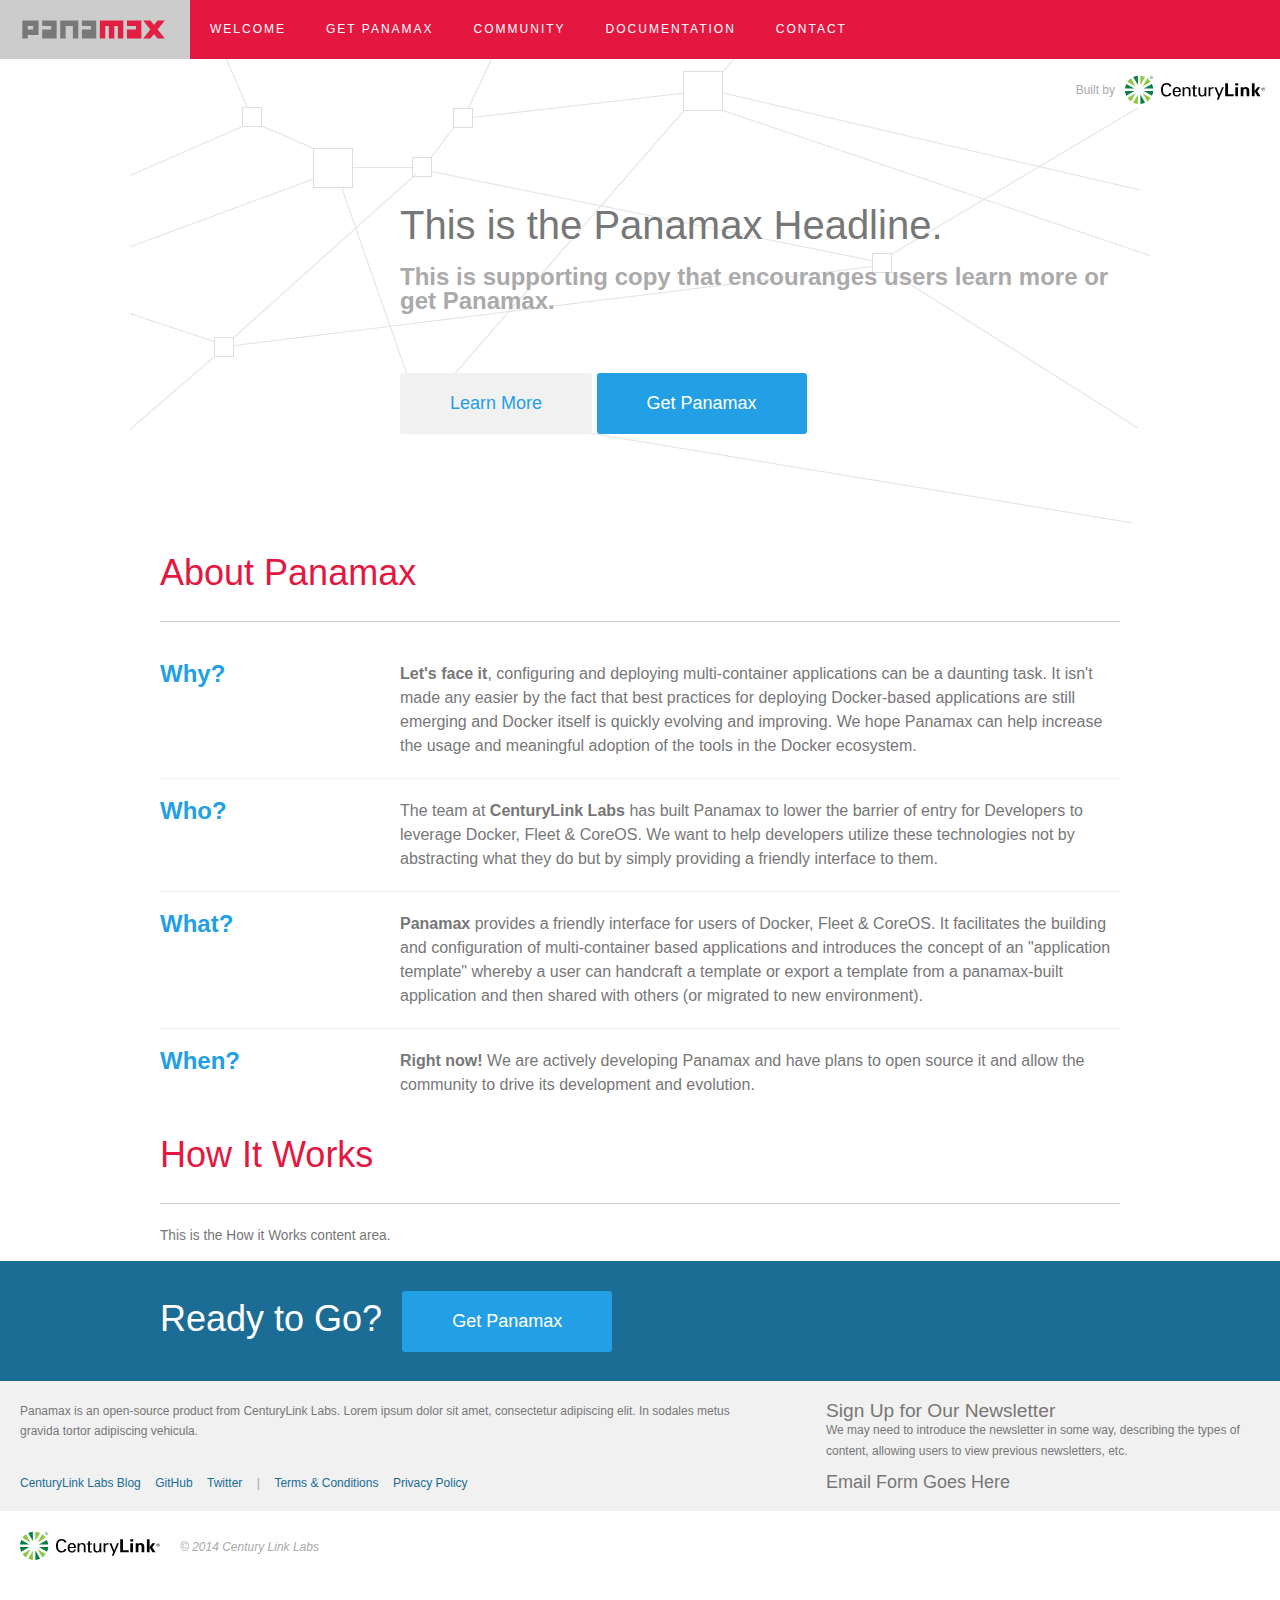
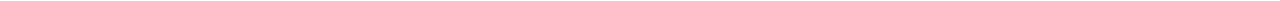
==== index.html @ 25b8a83a "Adding files" ====
<!DOCTYPE html>
<html>
  <head>
    <title>Panamax</title>
    <link href="assets/stylesheets/reset.css" media="all" rel="stylesheet" />
    <link href="assets/stylesheets/typography.css" media="all" rel="stylesheet" />
    <link href="assets/stylesheets/main.css" media="all" rel="stylesheet" />
    <link href="http://www.centurylinklabs.com/images/favicon.ico" rel="shortcut icon" type="image/vnd.microsoft.icon" />
  </head>
  <body id="home">
    <header>
      <h1 class='panamax-logo'>
        <a href="content.html" title="Home">Panamax</a>
      </h1>
      <nav>
        <ul>
          <li class='welcome'><a href="#">Welcome</a></li>
          <li class='get-panamax'><a href="#">Get Panamax</a></li>
          <li class='community'><a href="#">Community</a></li>
          <li class='documentation'><a href="#">Documentation</a></li>
          <li class='contact'><a href="#">Contact</a></li>
        </ul>
      </nav>
    </header>
    <cite class='built-by'>
      <span>Built by</span>
      <h2>Century Link</h2>
    </cite>
    <main>
      
      <div id="hero">
        <h1>This is the Panamax Headline.</h1>
        <h2>This is supporting copy that encouranges users learn more or get Panamax.</h2>
        <button class="button-secondary">Learn More</button>
        <button class="button-primary">Get Panamax</button>
      </div> <!-- /Hero -->

      <div id="about-panamax">
        <h2 class="home-heading">About Panamax</h2>
        <dl>
          <dt>Why?</dt>
          <dd><strong>Let&apos;s face it</strong>, configuring and deploying multi-container applications can be a daunting task. It isn&apos;t made any easier by the fact that best practices for deploying Docker-based applications are still emerging and Docker itself is quickly evolving and improving. We hope Panamax can help increase the usage and meaningful adoption of the tools in the Docker ecosystem.</dd>
          <dt>Who?</dt>
          <dd>The team at <strong>CenturyLink Labs</strong> has built Panamax to lower the barrier of entry for Developers to leverage Docker, Fleet &amp; CoreOS. We want to help developers utilize these technologies not by abstracting what they do but by simply providing a friendly interface to them.</dd>
          <dt>What?</dt>
          <dd><strong>Panamax</strong> provides a friendly interface for users of Docker, Fleet &amp; CoreOS. It facilitates the building and configuration of multi&dash;container based applications and introduces the concept of an &quot;application template&quot; whereby a user can handcraft a template or export a template from a panamax&dash;built application and then shared with others (or migrated to new environment). </dd>
          <dt>When?</dt>
          <dd><strong>Right now!</strong> We are actively developing Panamax and have plans to open source it and allow the community to drive its development and evolution.</dd>
        </dl>
      </div> <!-- /About -->

      <div id="how-it-works">
        <h2 class="home-heading">How It Works</h2>
        <p>This is the How it Works content area.</p>
      </div> <!-- /How it Works -->
    
    </main> <!-- /Main -->

    <div id="get-panamax">
      <div class="inner">
        <h2 class="get-panamax-heading">Ready to Go?</h2>
        <button class="button-primary">Get Panamax</button>
      </div>
    </div> <!-- /Get Panamax -->

    <footer>
      <div id="footer-top">
        <div id="footer-info">
        <p>Panamax is an open-source product from CenturyLink Labs. Lorem ipsum dolor sit amet, consectetur adipiscing elit. In sodales metus gravida tortor adipiscing vehicula. </p>
        <ul>
          <li><a href="#">CenturyLink Labs Blog</a></li>
          <li><a href="#">GitHub</a></li>
          <li><a href="#">Twitter</a></li>
          <li class="list-divider">|</li>
          <li><a href="#">Terms &amp; Conditions</a></li>
          <li><a href="#">Privacy Policy</a></li>
        </ul>
        </div>
        <div id="email-newsletter">
          <h4>Sign Up for Our Newsletter</h4>
          <p>We may need to introduce the newsletter in some way, describing the types of content, allowing users to view previous newsletters, etc.</p>
          <h5>Email Form Goes Here</h5>
        </div>
        <div class="clear"></div>
      </div> <!-- /footer-top -->
      <div id="footer-bottom">
        <p class="microcopy">&copy; 2014 Century Link Labs</p>
      </div>
    </footer>

  </body>
</html>
---- assets/stylesheets/typography.css ----
h1 {
  font-size: 2.5em;
  font-weight: 200;
  border-bottom: #CCC 1px solid;
}

h2 {
  font-size: 1.3em;
  font-weight: 800;
}

h3 {
  font-size: 1.2em;
  font-weight: 800;
}

h4 {
  font-size: 1.2em;
  font-weight: 400;
}

h5 {
  font-size: 1.125em;
  font-weight: 400;
}

h6 {
  font-size: 0.929em;
  font-weight: 400;
}

p {
  font-size: 0.857em;
  padding: 0 0 1em 0;
  line-height: 1.7em;
}

a {
  color: #186D95;
  cursor: pointer;
}

strong {
  font-weight: bold;
}

.microcopy {
  color: #aaa;
  font-style: italic;
}
---- assets/stylesheets/main.css ----
/*@import 'ctl_base_ui/colors';
@import 'ctl_base_ui/mixins';
@import 'ctl_base_ui/icons';*/

body {
  font-family: "Helvetica Neue", Helvetica, Arial, sans-serif;
  font-size: 100%;
  color: #777;
  
}

  body#home {
    background: url('../images/bg_hero.png') top no-repeat;
  }
  body#content {
    /*Need to fade the bg to 50% opacity*/
  }

/*SPECIAL CLASSES*/
.float-left {
  float: left;
  margin: 0px 20px 20px 0px;
}
.float-right {
  float: right;
  margin: 0px 0px 20px 20px;
}
.clear {
  clear: both;
}

.inner {
  width: 960px;
  clear: both;
  margin: 0 auto;
}

main {
  clear: both;
  width: 960px;
  margin: 0 auto;
}

.list-divider {
  color: #AAA;
  margin: 0px 10px;
}

hr {
  border: 4px solid #f1f1f1;
  margin-bottom: 20px;
}

/*BUTTONS + ANCHORS*/

.button-primary,
.button-secondary {
  display: inline-block;
  border-radius: 3px;
  border: 0;
  min-width: 10em;
  padding: 20px 50px 20px;
  font-size: 18px;
  font-weight: 100;
  text-align: center;
  cursor: pointer;
}
  .button-primary:hover,
  .button-secondary:hover {
    transition: background-color 0.25s ease;
  }
  .button-primary:focus,
  .button-secondary:focus {
    outline: none;
  }

.button-primary {
  background: #229fe5;
  color: #FFF;
}
  .button-primary:hover {
    background: #186D95;
  }

.button-secondary {
  color: #229fe5;
  background: #f1f1f1;
}
  .button-secondary:hover {
    background: #AAA;
    color: #FFF;
  }

  p a:hover {
    color: #229fe5;
  }

/*SPECIAL TYPOGRAPHY*/

h2 {
  color: #E41741;
  font-size: 36px;
  font-weight: 200;
  border-bottom: 1px solid #CCC;
  padding-bottom: 30px;
  margin: 20px 0px;
}

h3 {
  font-size: 24px;
  color: #229fe5;
  border-bottom: 1px solid #CCC;
  padding-bottom: 20px;
  margin: 20px 0px;
}

blockquote {
  color: #1B6C94;
  font-size: 18px;
  line-height: 28px;
  font-weight: bold;
  font-style: italic;
  margin: 0px 0px 20px 0px;
  padding-left: 60px;
}

pre {
  border: 1px solid #CCC;
  background: #f1f1f1;
  padding: 20px;
  margin-bottom: 20px;
}
  pre code {
    word-wrap: break-word;
  }

/*HEADER + NAV*/

header {
  background: #E41741;
  width: 100%;
  height: 59px;
  overflow: hidden;
  margin-bottom: 10px;
  position: fixed;
}

  header h1 {
    border: none;
    float: left;
    padding: 0;
    margin: 0;
  }

    h1.panamax-logo {
      /*background: #f1f1f1;*/
    }

      h1.panamax-logo a {
        overflow: hidden;
        white-space: nowrap;
        text-indent: 100%;
        background: url('../images/pmx_logo.svg') no-repeat center center #f1f1f1;
        background-size: 148px 19px;
        width: 190px;
        display: block;
        height: 59px;
        -moz-box-sizing: border-box;
        -webkit-box-sizing: border-box;
        box-sizing: border-box;
      }
        h1.panamax-logo a:hover {
          background-color: #CCC;
          transition: background-color 0.25s ease;
        }

  nav {
    float: left;
  }

    nav ul li {
      float: left;
      text-transform: uppercase;
      font-weight: 400;
    }

      nav ul li a {
        color: #FFF;
        display: block;
        padding: 10px 20px 10px 20px;
        line-height: 39px;
        text-decoration: none;
        position: relative;
        font-size: 12px;
        letter-spacing: 2px;
      }

        nav ul li a:hover {
          background-color: #FF1441;
          transition: background-color 0.25s ease;
        }

/*CENTURYLINK LOGO*/

cite.built-by {
  float: right;
  margin: 75px 15px 0px 0px;
}

  cite.built-by span {
    float: left;
    line-height: 30px;
    height: 30px;
    margin-right: 10px;
    font-size: 12px;
    color: #AAA;
  }

  cite.built-by h2 {
    border-bottom: none;
    margin: 0;
    padding: 0;
    overflow: hidden;
    white-space: nowrap;
    text-indent: 100%;
    float: left;
    height: 30px;
    width: 140px;
    background: url('../images/ctl_logo_base.svg') no-repeat;
    background-size: 140px 30px;
    background-position: center left;
  }

/*HERO AREA*/

#hero {
  margin-left: 240px;
  height: 330px;
  padding-top: 100px;
}
  #hero h1 {
    border-bottom: none;
    margin-bottom: 20px;
  }

  #hero h2 {
    font-size: 24px;
    font-weight: bold;
    color: #AAA;
    border-bottom: none;
    margin-bottom: 30px;
  }

/*ABOUT PANAMAX*/

#about-panamax {
  
}
  #about-panamax dl {

  }
    #about-panamax dl dt {
      color: #229fe5;
      font-weight: bold;
      font-size: 24px;
      float: left;
      margin-top: 20px;
    }
    #about-panamax dl dd {
      font-size: 16px;
      line-height: 24px;
      padding: 20px 0px 20px 240px;
      border-bottom: 1px solid #f1f1f1;
    }
      #about-panamax dl dd:last-child {
        border-bottom: none;
      }

/*BASIC CONTENT STYLES*/

.content-area {
  margin-left: 160px;
}

.section-summary {
  border-bottom: 1px solid #f1f1f1;
  margin-bottom: 30px;
}
  .section-summary p {
    font-size: 24px;
    line-height: 38px;
    padding: 0px 0px 0px 20px;
    margin-bottom: 30px;
    color: #AAA;
    border-left: 10px solid #E41741;
  }
  .section-summary a {
    color: #777;
    text-decoration: none;
  }
    .section-summary a:hover {
      color: #AAA;
      border-bottom: 1px solid #CCC;
    }

.content-area ul,
.content-area ol {
  margin-bottom: 30px;
}

  .content-area li {
    margin-bottom: 10px;
  }
  .content-area ul li {
    list-style: disc;
    list-style-position: inside;
  }
  .content-area ol li {
    list-style: decimal;
    list-style-position: inside;
  }
.content-area img {
  background: #f1f1f1;
  border: 1px solid #CCC;
  padding: 10px;
}


/*GET PANAMAX*/

#get-panamax {
  background: #1C6D95;
  height: 80px;
  padding: 20px 0px;
}
  h2.get-panamax-heading {
    color: #FFF;
    /*line-height: 120px;*/
    border-bottom: none;
    font-size: 36px;
    font-weight: 200;
    /*padding-bottom: 30px;*/
    margin: 20px 0px;
    float: left;
  }
  #get-panamax .button-primary {
    margin: 10px 0px 0px 20px;
  }
    #get-panamax .button-primary:hover {
    color: #229fe5;
    background: #f1f1f1;
  }

/*FOOTER*/

footer {
  
}
  #footer-top {
    background: #f1f1f1;
    padding: 20px;
  }
    #footer-top p {
        font-size: 12px;
      }
    #footer-info {
      width: 60%;
      float: left;
    }
      #footer-info p {
        margin-bottom: 20px;
      }
      #footer-top li {
        display: inline;
        margin: 0px 10px 0px 0px;
        font-size: 12px;
      }
        #footer-top li a {
          text-decoration: none;
        }
          #footer-top li a:hover {
            text-decoration: underline;
          }
    #email-newsletter {
      width: 35%;
      float: right;
    }
  #footer-bottom {
    height: 70px;
    padding: 20px 20px 0px 40px;
    background: url('../images/ctl_logo_base.svg') 20px 20px no-repeat #FFF;
    background-size: 140px 30px;
  }
    #footer-bottom .microcopy {
      margin: 6px 0px 0px 140px;
      font-size: 12px;
    }
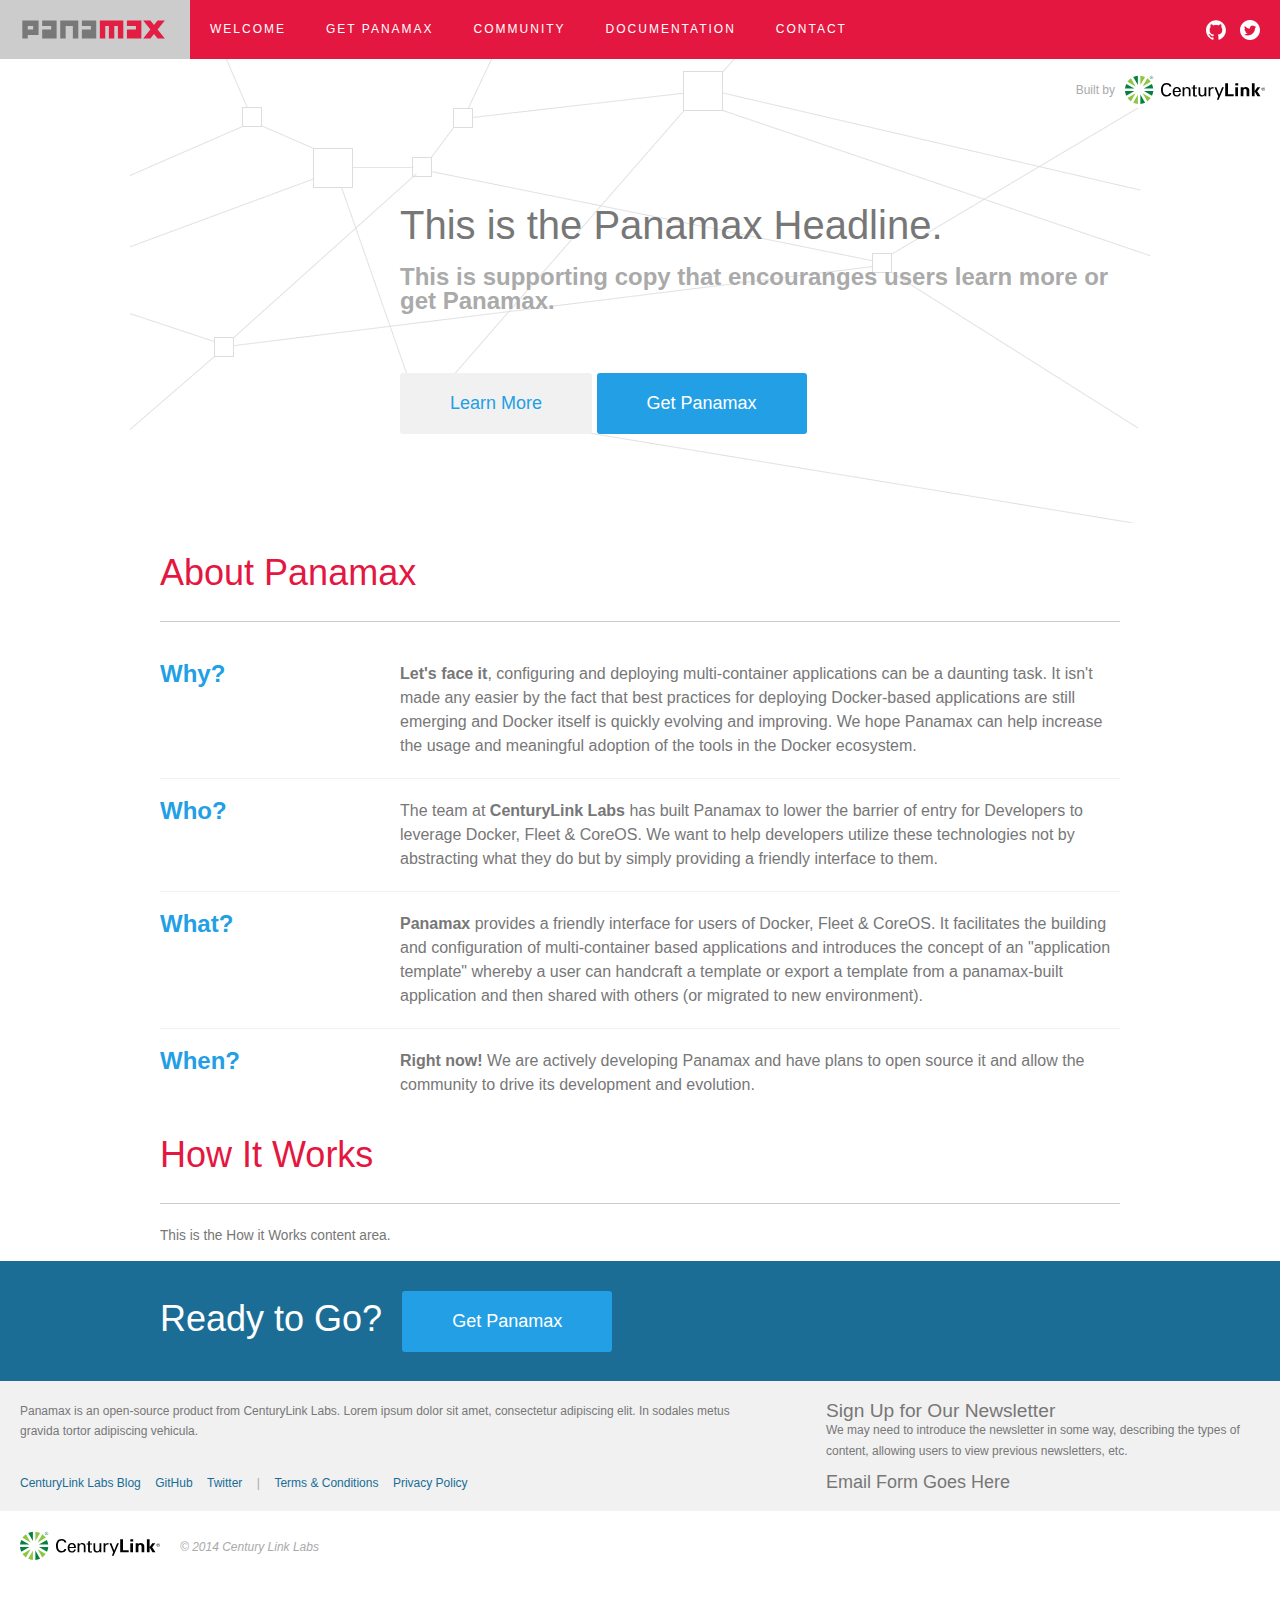
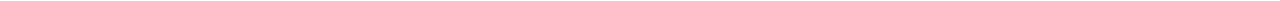
==== commit 2588485a: "Social icons added to header." ====
--- a/index.html
+++ b/index.html
@@ -22,6 +22,10 @@
           <li class='contact'><a href="#">Contact</a></li>
         </ul>
       </nav>
+      <div id="social-icons">
+        <a href="http://github.com" target="_blank" title="Fork Us on GitHub"><img src="assets/images/logo_github_white.svg" alt="GitHub"/></a>
+        <a href="http://twitter.com" target="_blank" title="Follow Us on Twitter"><img src="assets/images/logo_twitter_white.svg" alt="Twitter"/></a>
+      </div> <!-- /social icons -->
     </header>
     <cite class='built-by'>
       <span>Built by</span>
--- a/assets/stylesheets/main.css
+++ b/assets/stylesheets/main.css
@@ -199,6 +199,15 @@
           background-color: #FF1441;
           transition: background-color 0.25s ease;
         }
+  #social-icons {
+    float: right;
+    padding: 20px 10px 20px 0px;
+  }
+    #social-icons img {
+      width: 20px;
+      height: 20px;
+      margin-right: 10px;
+    }
 
 /*CENTURYLINK LOGO*/
 
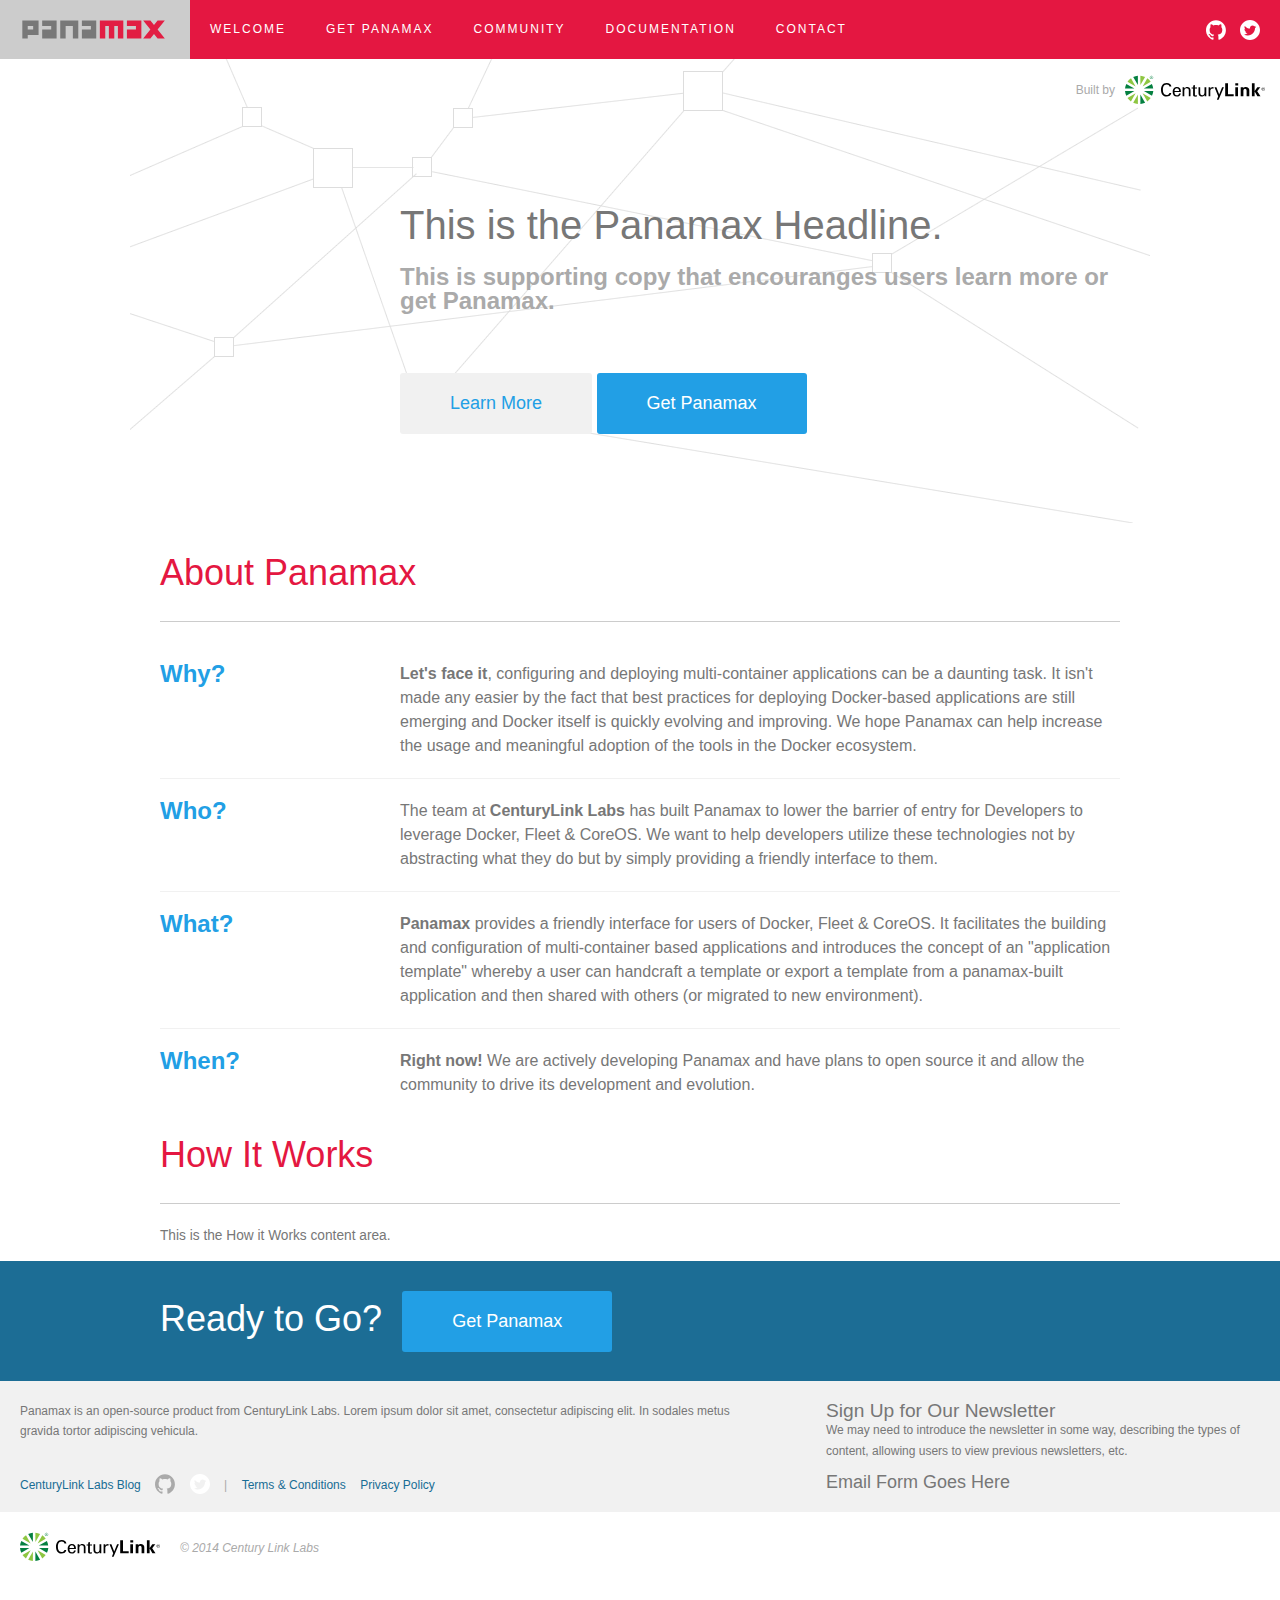
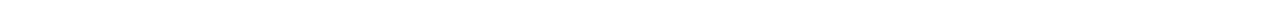
==== commit bcd73011: "Footer social icons" ====
--- a/index.html
+++ b/index.html
@@ -74,8 +74,8 @@
         <p>Panamax is an open-source product from CenturyLink Labs. Lorem ipsum dolor sit amet, consectetur adipiscing elit. In sodales metus gravida tortor adipiscing vehicula. </p>
         <ul>
           <li><a href="#">CenturyLink Labs Blog</a></li>
-          <li><a href="#">GitHub</a></li>
-          <li><a href="#">Twitter</a></li>
+          <li><a href="http://github.com" target="_blank" title="Fork Us on GitHub"><img src="assets/images/logo_github_grey.svg" alt="GitHub" id="logo-github"/></a></li>
+          <li><a href="http://twitter.com" target="_blank" title="Follow Us on Twitter"><img src="assets/images/logo_twitter_grey.svg" alt="Twitter" id="logo-twitter"/></a></li>
           <li class="list-divider">|</li>
           <li><a href="#">Terms &amp; Conditions</a></li>
           <li><a href="#">Privacy Policy</a></li>
--- a/assets/stylesheets/main.css
+++ b/assets/stylesheets/main.css
@@ -376,6 +376,11 @@
       width: 60%;
       float: left;
     }
+      #footer-info img {
+        width: 20px;
+        height: 20px;
+        margin-bottom: -5px;
+      }
       #footer-info p {
         margin-bottom: 20px;
       }
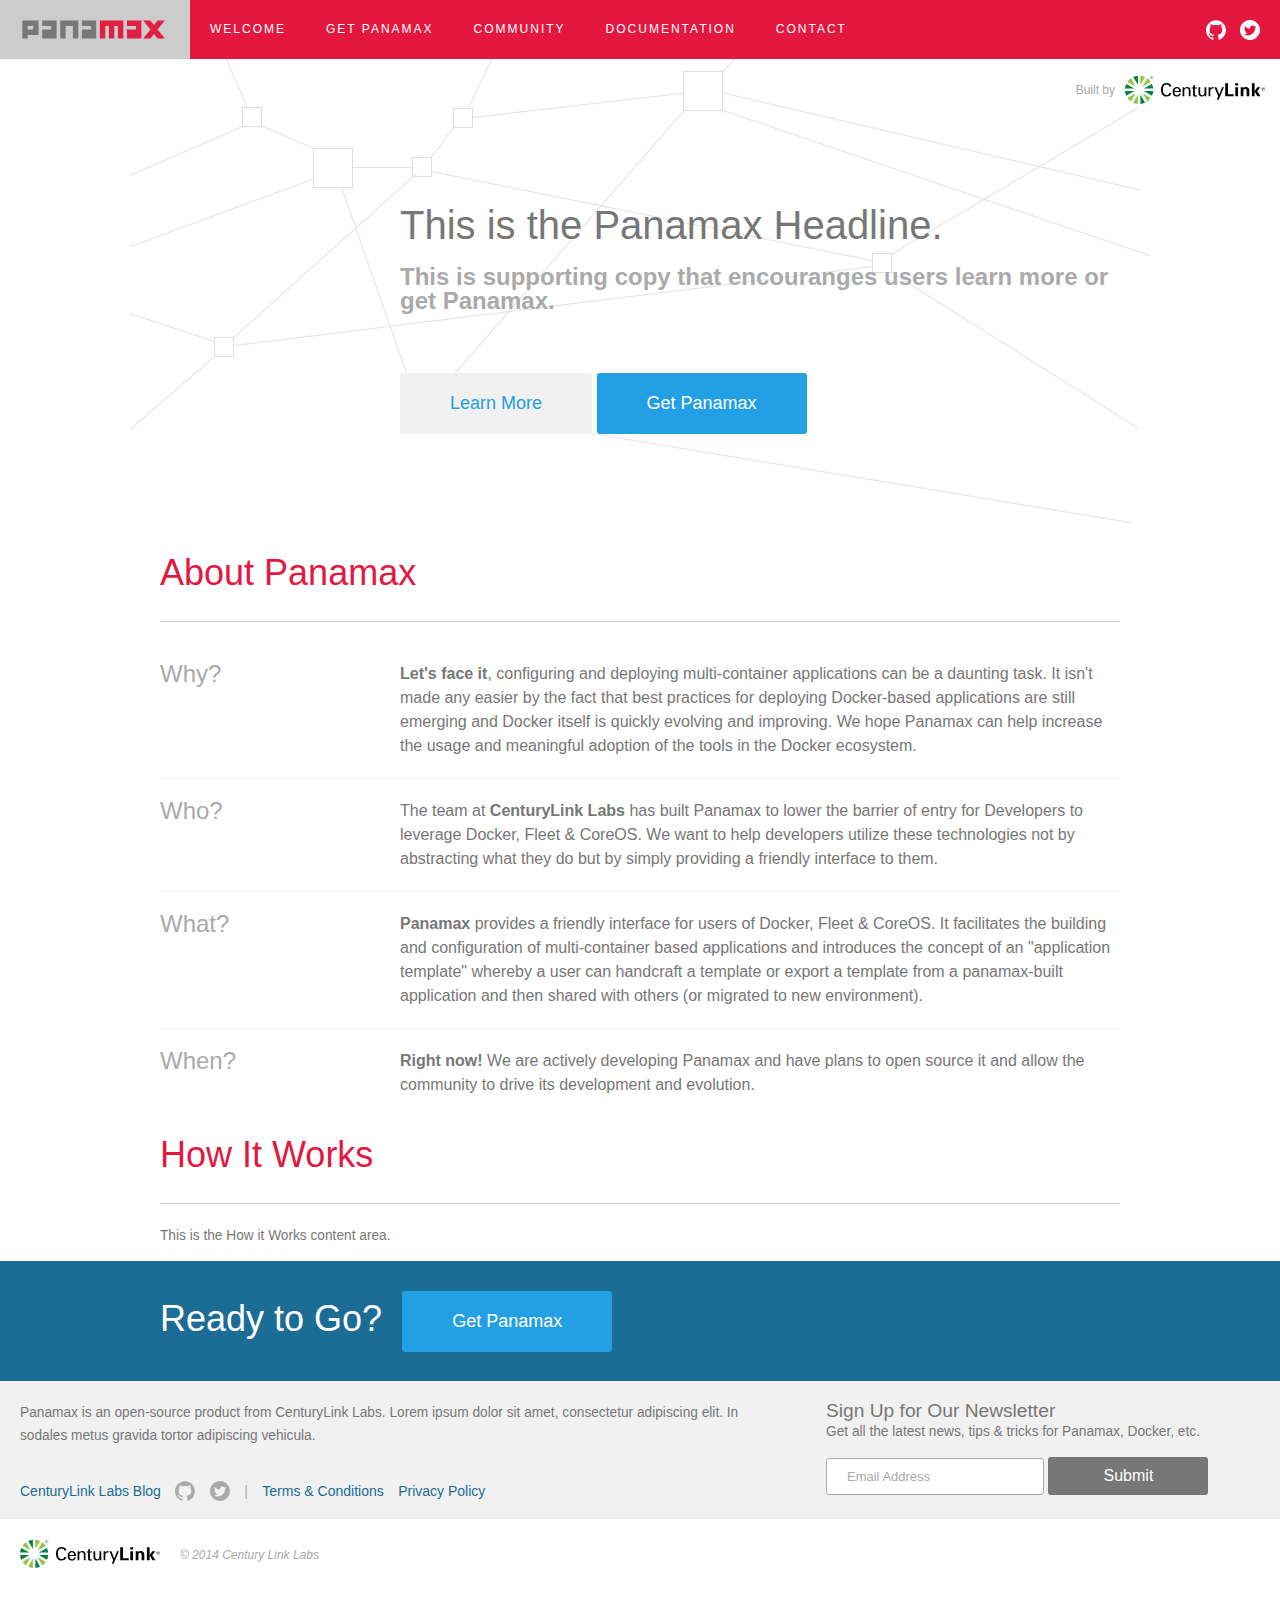
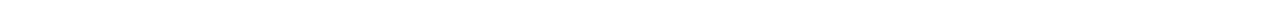
==== commit 9c9f8e4b: "Email newsletter element" ====
--- a/index.html
+++ b/index.html
@@ -41,7 +41,7 @@
       </div> <!-- /Hero -->
 
       <div id="about-panamax">
-        <h2 class="home-heading">About Panamax</h2>
+        <h2>About Panamax</h2>
         <dl>
           <dt>Why?</dt>
           <dd><strong>Let&apos;s face it</strong>, configuring and deploying multi-container applications can be a daunting task. It isn&apos;t made any easier by the fact that best practices for deploying Docker-based applications are still emerging and Docker itself is quickly evolving and improving. We hope Panamax can help increase the usage and meaningful adoption of the tools in the Docker ecosystem.</dd>
@@ -55,7 +55,7 @@
       </div> <!-- /About -->
 
       <div id="how-it-works">
-        <h2 class="home-heading">How It Works</h2>
+        <h2>How It Works</h2>
         <p>This is the How it Works content area.</p>
       </div> <!-- /How it Works -->
     
@@ -83,8 +83,11 @@
         </div>
         <div id="email-newsletter">
           <h4>Sign Up for Our Newsletter</h4>
-          <p>We may need to introduce the newsletter in some way, describing the types of content, allowing users to view previous newsletters, etc.</p>
-          <h5>Email Form Goes Here</h5>
+          <p>Get all the latest news, tips &amp; tricks for Panamax, Docker, etc.</p>
+          <form name="input" action="#" method="get">
+            <input type="text" class="email-form" name="user" value="Email Address">
+            <input type="submit" value="Submit" class="button-secondary">
+          </form>
         </div>
         <div class="clear"></div>
       </div> <!-- /footer-top -->
--- a/assets/stylesheets/typography.css
+++ b/assets/stylesheets/typography.css
@@ -44,6 +44,10 @@
   font-weight: bold;
 }
 
+li {
+  font-size: 0.875em;
+}
+
 .microcopy {
   color: #aaa;
   font-style: italic;
--- a/assets/stylesheets/main.css
+++ b/assets/stylesheets/main.css
@@ -12,7 +12,7 @@
   body#home {
     background: url('../images/bg_hero.png') top no-repeat;
   }
-  body#content {
+  body.content {
     /*Need to fade the bg to 50% opacity*/
   }
 
@@ -133,6 +133,15 @@
   pre code {
     word-wrap: break-word;
   }
+
+/*FORMS*/
+
+input {
+  padding: 10px;
+  font-size: 13px;
+  border: 1px solid #AAA;
+  color: #AAA;
+}
 
 /*HEADER + NAV*/
 
@@ -269,8 +278,8 @@
 
   }
     #about-panamax dl dt {
-      color: #229fe5;
-      font-weight: bold;
+      color: #AAA;
+      font-weight: 200;
       font-size: 24px;
       float: left;
       margin-top: 20px;
@@ -288,7 +297,7 @@
 /*BASIC CONTENT STYLES*/
 
 .content-area {
-  margin-left: 160px;
+  margin: 0px 0px 30px 160px;
 }
 
 .section-summary {
@@ -335,9 +344,132 @@
 }
 
 
-/*GET PANAMAX*/
+.two-column {
+  width: 420px;
+  float: left;
+  margin-right: 15px;
+}
+  .two-column:last-child {
+    margin-right: 0px;
+  }
+.three-column {
+  width: 310px;
+  float: left;
+  margin-right: 15px;
+}
+  .three-column:last-child {
+    margin-right: 0px;
+  }
+.four-column {
+
+}
+
+/*BLOG ENTRIES*/
+
+.post-metadata {
+  text-align: right;
+}
+  .post-metadata p {
+    color: #AAA;
+  }
+    .post-metadata a {
+      color: #777;
+      text-decoration: none;
+    }
+      .post-metadata a:hover {
+        color: #AAA;
+        text-decoration: underline;
+      }
+
+.post-tags {
+  width: 140px;
+  float: left;
+}
+  .post-tags li {
+    margin-bottom: 5px;
+  }
+    .post-tags a {
+      color: #AAA;
+      text-decoration: none;
+    }
+      .post-tags a:hover {
+        color: #777;
+      }
+
+.post-comments {
+  margin: 30px 0px 0px 0px;
+}
+  .post-comments ul {
+    border-bottom: 2px solid #f1f1f1;
+    padding: 0px 0px 20px 0px;
+  }
+    .post-comments ul li {
+      display: inline;
+      list-style: none;
+      margin-right: 10px;
+    }
+      .post-comments ul li a {
+        text-decoration: none;
+        color: #AAA;
+        font-weight: bold;
+        font-size: 16px;
+        padding-bottom: 19px;
+      }
+        .post-comments ul li a:hover {
+          color: #777;
+        }
+        .post-comments .comment-active {
+          border-bottom: 2px solid #777;
+          color: #E4173F;
+        }
+      .post-comments .button-secondary {
+        color: #FFF;
+        background-color: #777;
+        font-size: inherit;
+        padding: 10px 40px 10px;
+      }
+        .post-comments .button-secondary:hover {
+          background-color: #AAA;
+        }
+      .comment-form {
+        border-radius: 3px;
+        text-align: left;
+        border: 1px solid #aaa;
+        width: 60%;
+        padding: 10px 20px;
+      }
+      .post-comments-list {
+
+      }
+        .post-comment {
+          border-bottom: 1px solid #f1f1f1;
+          clear: both;
+          padding: 20px 0px 10px 0px;
+        }
+          .post-comment:last-child {
+            border-bottom: none;
+          }
+          .comment-avatar {
+            padding: 0px !important;
+            border: none !important;
+          }
+          .comment-name {
+            font-weight: bold;
+            color: #222;
+            float: left;
+            margin-right: 10px;
+          }
+          .comment-date {
+            color: #AAA;
+          }
+          .comment-content {
+            margin-left: 80px;
+          }
+
+/*GET PANAMAX - Home page instance*/
 
 #get-panamax {
+  clear: both;
   background: #1C6D95;
   height: 80px;
   padding: 20px 0px;
@@ -360,17 +492,37 @@
     background: #f1f1f1;
   }
 
+/*GET PANAMAX - Stand-alone page*/
+
+#download-panamax,
+#install-panamax,
+#run-panamax {
+  text-align: center;
+  padding: 20px 0px;
+  height: 180px;
+}
+
+#download-panamax {
+  background: #f1f1f1;
+}
+#install-panamax {
+  background: #f1f1f1;
+}
+#run-panamax {
+  background: yellow;
+}
+
 /*FOOTER*/
 
 footer {
-  
+  /*clear: both;*/
 }
   #footer-top {
     background: #f1f1f1;
     padding: 20px;
   }
     #footer-top p {
-        font-size: 12px;
+        /*font-size: 12px;*/
       }
     #footer-info {
       width: 60%;
@@ -387,7 +539,7 @@
       #footer-top li {
         display: inline;
         margin: 0px 10px 0px 0px;
-        font-size: 12px;
+        /*font-size: 12px;*/
       }
         #footer-top li a {
           text-decoration: none;
@@ -399,6 +551,22 @@
       width: 35%;
       float: right;
     }
+      #email-newsletter .button-secondary {
+        color: #FFF;
+        background-color: #777;
+        font-size: inherit;
+        padding: 10px 40px 10px;
+      }
+        #email-newsletter .button-secondary:hover {
+          background-color: #AAA;
+        }
+      .email-form {
+        border-radius: 3px;
+        text-align: left;
+        border: 1px solid #aaa;
+        /*width: 60%;*/
+        padding: 10px 20px;
+      }
   #footer-bottom {
     height: 70px;
     padding: 20px 20px 0px 40px;
